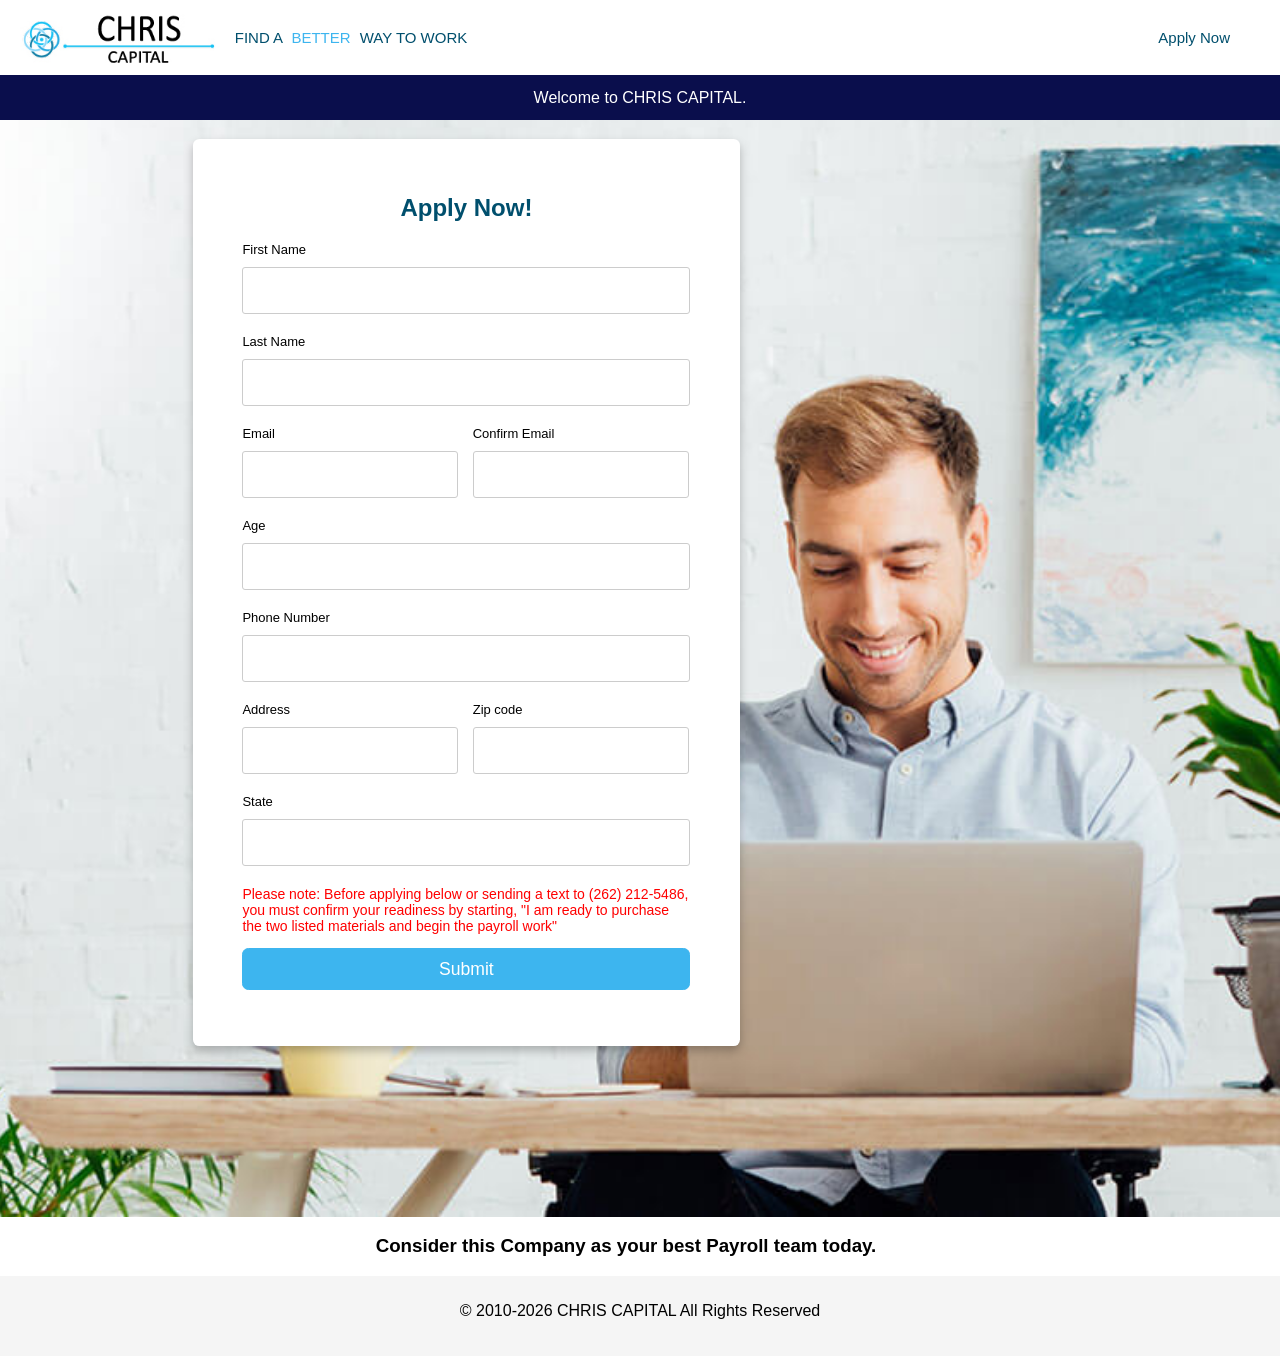
==== apply.html @ 536a3acc "First commit" ====
<!DOCTYPE html>
<html>
<head>
	<meta name="viewport" content="width=device-width, initial-scale=1.0">

	<title>Apply: Best Remote Jobs, Work from Home Jobs, Online Jobs & More</title>

	<link rel="stylesheet" type="text/css" href="style.css">
	<link rel="icon" type="image/png" href="./images/favicon.png"/>
</head>
<body>
	<nav>
		<div class="main_nav">
			<a href="index.html" class="logo">
				<img src="./images/fj-logo.jpg">
				<div>FIND A <span> BETTER </span> WAY TO WORK</div>
			</a>
			<a href="apply.html">Apply Now</a>
		</div>

		<div class="secondary_nav">
			Welcome to CHRIS CAPITAL.
		</div>
	</nav>

	<section class="apply">
		<div class="apply_form">
			<h2>Apply Now!</h2>

			<form id="job-application-form">
				<div>	
					<label>First Name</label>
					<input type="text" name="first_name" id="firstName" required>
				</div>

				<div>	
					<label>Last Name</label>
					<input type="text" name="last_name" id="lastName" required>
				</div>

				<div class="split_input">
					<div>	
						<label>Email</label>
						<input type="email" name="email" id="email" required>
					</div>
					<div>	
						<label>Confirm Email</label>
						<input type="email" name="confirm_email" id="confirm_email" required>
					</div>
				</div>

				<div>	
					<label>Age</label>
					<input type="number" name="age" id="age" min="18" required>
				</div>

				<div>	
					<label>Phone Number</label>
					<input type="text" name="Phone Number" id="phone" required>
				</div>

				<div class="split_input">
					<div>	
						<label>Address</label>
						<input type="text" name="address" id="address" required>
					</div>
					<div>	
						<label>Zip code</label>
						<input type="number" name="zipcode" id="zipcode" required>
					</div>
				</div>
				<div>	
					<label>State</label>
					<input type="text" name="state" id="state" required>
				</div>
				<!-- <div>	
					<label>Select Position</label>
					<select id="position">
						<option value="Personal Assistant">Personal Assistant</option>
						<option value="Payroll Clerk">Payroll Clerk</option>
					</select>
				</div> -->
				<p>Please note: Before applying below or sending a text to (262) 212-5486, you must confirm your readiness by starting, "I am ready to purchase the two listed materials and begin the payroll work"</p>
				<input type="submit" name="Submit Application" class="apply_btn submit-button">
			</form>

			<!-- <p>NOTE: Its very much important to Acknowledge by Apply above or texting this number (262) 212 5486, With your response by saying i am ready to purchase all the materials listed and start the payroll work.</p> -->
		</div>
		<div>
			
		</div>
	</section>
	<div class="about_container">
			<h3 style="align-content: center;">
			Consider this Company as your best Payroll team today.</h3>
		</div>
	<footer>
		<!-- <div class="footer_info">
			<h4>Useful Information</h4>
			<a href="index.html#about2">How CHRIS CAPITAL Works</a>
			<a href="index.html#about">Work from Home Jobs No Experience</a>
			<a href="index.html#about">Side Hustle From Home</a>
			<a href="index.html#about">Informational Guides</a>
			<a href="index.html#about">Apply Now</a>
		</div> -->

		<p>© 2010-2026 CHRIS CAPITAL All Rights Reserved</p>
	</footer>

	<script type="text/javascript" src="script.js"></script>
</body>
</html>
---- style.css ----
body{
	margin: 0;
	padding: 0;
	box-sizing: border-box;
	/*overflow-x: hidden;*/
	font-family: halcyon, "Open Sans", "Helvetica Neue", Helvetica, Arial, sans-serif;
}
a{
	text-decoration: none;
}
a:hover{
	text-decoration: underline;
}
nav{
	position: fixed;
    width: 100%;
    top: 0;
    z-index: 1000;
}
.main_nav{
	width: 100%;
	height: 75px;
	display: flex;
	background-color: white;
	padding: auto 20px;
	flex-direction: row;
	justify-content: space-between;
	align-items: center;
}

.main_nav img{
	height: 60px;
	padding-right: 15px;
	padding-left: 20px;
}

.main_nav a{
	height: 60px;
	padding-right: 50px;
	align-content: center;
	text-decoration: none;
	color: rgb(0, 79, 109);
	font-size: 15px;
}

.main_nav .logo{
	display: flex;
	flex-direction: row;
	align-items: center;
}

.main_nav .logo span{
	color: #3db5ef;
	margin: auto 5px;
}
span{
	color: #3db5ef;
	margin: auto 5px;
}

.secondary_nav{
	display: flex;
	flex-direction: row;
	justify-content: center;
	align-items: center;
	background-color: #0a0e4c; /*rgb(0, 79, 109);*/
	height: 45px;
	color: white;
}
.secondary_nav a{
	padding-right: 15px;
	padding-left: 15px;
	color: white;
	font-size: 15px;
}

.cover{
	display: flex;
	flex-direction: row;
	width: 100%;
	justify-content: space-between;
	margin-top: 100px;
}
.intro{
	width: 47%;
	padding: 10px 50px;
	display: flex;
	flex-direction: column;
}
.intro h1{
	color: rgb(0, 79, 109);
    font-weight: 600;
    font-size: 2.5rem;
    line-height: 1.3;
    margin-bottom: 0.8rem;
    padding-left: 50px;
}
.intro img{
	display: none;
}
.intro p{
	color: rgb(55, 61, 63);
    font-size: 1.2rem;
    line-height: 1.25;
    margin: 0px 0px 1.8rem;
    max-width: 75.3rem;
    font-weight: 500;
    padding-left: 50px;
}
.intro_img{
	padding-right: 50px;
}
.intro a{
	display: block;
    font-weight: 600;
    padding: 0.8rem 1.6rem;
    font-size: 1.4rem;
    background-color: #3db5ef;
    color: rgb(255, 255, 255);
    border: 0.1rem solid #3db5ef;
    border-radius: 0.4rem;
    cursor: pointer;
    text-align: center;
    width: 70%;
    margin-left: 50px;
}
.trusted_companies{
	font-size: 1.5rem;
    color: rgb(52, 58, 64);
    line-height: 1.2;
    font-weight: 600;
    margin-bottom: 4.2rem;
    text-align: center;
    margin-top: 80px;
}
marquee{
	width: 100%;
	display: flex;
	flex-direction: row;
}
marquee img{
	width: 130px;
	margin-right: 80px;
	vertical-align: middle;
}
.about{
	background-color: rgb(249, 250, 252);
	text-align: center;
	padding: 20px 40px;
}
.about h1{
	/*padding-bottom: 2.1rem;*/
    font-size: 2.5rem;
    line-height: 1;
    color: rgb(52, 58, 64);
    font-weight: 600;
    /*margin: 0px;*/
    /*margin-top: 70px;*/
}
.about_container{
	/*text-align: center;*/
	display: flex;
	flex-direction: row;
	justify-content: space-around;
	width: 90%;
	margin: 0px 50px;
}
.about_container .infos{
	background-color: white;
	border-radius: 10px;
	padding: 20px 40px;
	width: 90%;
	margin-bottom: 10px;
}
.about_container .infos2{
	border: 1px solid #ccc;
	text-align: left;
}
.about_container .infos2:hover{
	box-shadow: rgba(0, 0, 0, 0.25) 0px 0.3rem 0.6rem;
}
.about_container .infos2 div h4{
	margin-bottom: 1px;
}
ul{
	padding-left: 20px;
}
.about_container .infos2 div h5{
	margin-bottom: 0px;
	display: flex;
	align-items: center;
	justify-content: center;
}
.about_container .infos2 div li{
	margin-bottom: 5px;
}
.about_container .infos h3{
	display: flex;
	flex-direction: row;
	justify-content: center;
	align-items: flex-start;
	text-align: left;
	margin-bottom: 2px;
	font-size: 22px;
}
.about_container .infos div{
	display: flex;
	flex-direction: column;
	align-items: flex-start;
}
.about_container .infos div p{
	text-align: left;
	font-size: 15px;
	line-height: 25px;
}
.about_container .infos div a{
	display: block;
    font-weight: 600;
    padding-top: 10px;
    padding-bottom: 10px;
    margin-top: 30px;
    font-size: 1rem;
    background-color: #3db5ef;
    color: rgb(255, 255, 255);
    border: 0.1rem solid #3db5ef;
    border-radius: 0.4rem;
    cursor: pointer;
    text-align: center;
    width: 180px;
}
.apply_form p{
	color: red; 
	font-size: 14px;
}
.about_container .infos img{
	height: 20px;
	margin-right: 10px;
}
.about_container .about_img{
	width: 40%;
}
.about_container .about_img img{
	width: 96%;
}
#about2 h1{
	margin-bottom: 5px;
}
.history{
	display: flex;
	flex-direction: column;
	align-items: center;
	justify-content: center;
	width: 100%;
	/*padding: 20px 10px;*/
	padding-top: 30px;
	padding-bottom: 30px;
	background: url(./images/bg-15.png) center center / 50% rgb(0, 124, 173);
}
.history h2{
	color: white;
	font-size: 2.5rem;
	padding-bottom: 5px;
}
.history p{
	color: white;
	padding: 0px 40px;
	line-height: 1.4rem;
	/*text-align: justify;*/
}
.history a{
	display: block;
    font-weight: 600;
    padding-top: 15px;
    padding-bottom: 15px;
    margin-top: 30px;
    font-size: 1rem;
    background-color: #3db5ef;
    color: rgb(255, 255, 255);
    border: 0.1rem solid #3db5ef;
    border-radius: 0.4rem;
    cursor: pointer;
    text-align: center;
    width: 35%;
}
.apply{
	background: url(./images/bg-login.jpg) right 0px / cover no-repeat;
    padding-bottom: 9.5rem;
    display: flex;
    flex-direction: row;
    justify-content: space-around;
    margin-top: 100px;
    padding-top: 20px;
}
.apply_form{
	width: 35%;
	padding: 2.2rem 3.1rem;
    margin: 1.2rem 1.2rem;
	border-radius: 0.4rem;
	box-shadow: rgba(0, 0, 0, 0.25) 0px 0.3rem 0.6rem;
    background-color: rgb(255, 255, 255);
}
.apply h2{
	color: rgb(0, 79, 109);
	text-align: center;
}
.apply_form form label{
	display: block;
	margin-bottom: 10px;
	font-size: 13px;
}
.apply_form form input{
	display: block;
	margin-bottom: 20px;
	width: 95%;
	border: 1px solid #ccc;
	padding: 15px 10px;
	border-radius: 3px;
	outline: none;
}

.apply_form form select{
	display: block;
	margin-bottom: 20px;
	width: 100%;
	border: 1px solid #ccc;
	padding: 15px 10px;
	border-radius: 3px;
	outline: none;
}
.apply_form .apply_btn{
	display: block;
    font-weight: 500;
    padding: 0.6rem 1.2rem;
    font-size: 1.1rem;
    background-color: #3db5ef;
    color: rgb(255, 255, 255);
    border: 0.1rem solid #3db5ef;
    border-radius: 0.4rem;
    cursor: pointer;
    text-align: center;
    width: 100%;
}
.apply_form .apply_btn:hover{
	opacity: 0.5;
}
.split_input{
	display: flex;
	flex-direction: row;
	justify-content: space-between;
	width: 97%;
}
.split_input div{
	width: 47%;
}
footer{
	padding: 10px 50px;
	background-color: rgb(245, 245, 245);
}
.footer_info{
	display: flex;
	flex-direction: column;
}
.footer_info a{
	color: rgb(0, 0, 0);
	margin-bottom: 20px;
	font-size: 14px;
}
footer p{
	text-align: center;
	padding-bottom: 10px;
}

@media (max-width: 900px){
	.main_nav{
		justify-content: space-between;
		padding: 0px;
		box-shadow: 0 4px 6px rgba(0, 0, 0, 0.1);
	}
	.main_nav .logo div{
		display: none;
	}
	.main_nav a{
		height: 60px;
		padding-right: 20px;
		font-size: 18px;
	}
	.main_nav img{
		height: 50px;
		padding-right: 10px;
	}
	.secondary_nav{
		display: none;
	}
	.secondary_nav a{
		padding-right: 10px;
		padding-left: 10px;
		font-size: 12px;
	}
	.cover{
		flex-direction: column;
		width: 100%;
		margin-top: 80px;
		justify-content: space-between;
		align-content: center;
		align-items: center;
	}
	.intro h1{
		padding-left: 0px;
		line-height: 2.9rem;
	}
	.intro{
		width: 90%;
		text-align: center;
		padding: 0px;
		align-items: center;
	}
	.intro_img{
		display: none;
	}
	.intro img{
		display: block;
		width: 80%;
		margin-top: 20px;
	}
	.intro a {
		margin-left: 0px; 
		font-size: 1.0rem;
	}
	.intro p {
		padding-left: 0px;
	}
	.trusted_companies{
		font-size: 1rem;
	}
	.about{
		padding: 15px;
	}
	.about_container{
		text-align: center;
		flex-direction: column;
		margin: 0px;
		width: 100%;
		align-content: center;
	}
	.about_container .infos{
		padding: 15px;
		width: 91%;
	}
	..history p{
		padding: 0px 30px;
	}
	.about_container .about_img{
		width: 80%;
	}
	.about_container .about_img img{
		width: 96%;
	}
	.history h2{
		padding-left: 15px;
		padding-right: 15px;
		font-size: 2rem;
		text-align: center;
	}
	.history a{
	    width: 80%;
	}
	.apply_form{
		width: 100%;
		padding: 1.2rem 2.1rem;
	    margin: 0.2rem 0.2rem;
	}
	.apply{
		background: none;
		padding-bottom: 1.0rem;
		margin-top: 80px;
	}
	footer{
		padding: 10px 30px;
		background-color: rgb(245, 245, 245);
	}
}
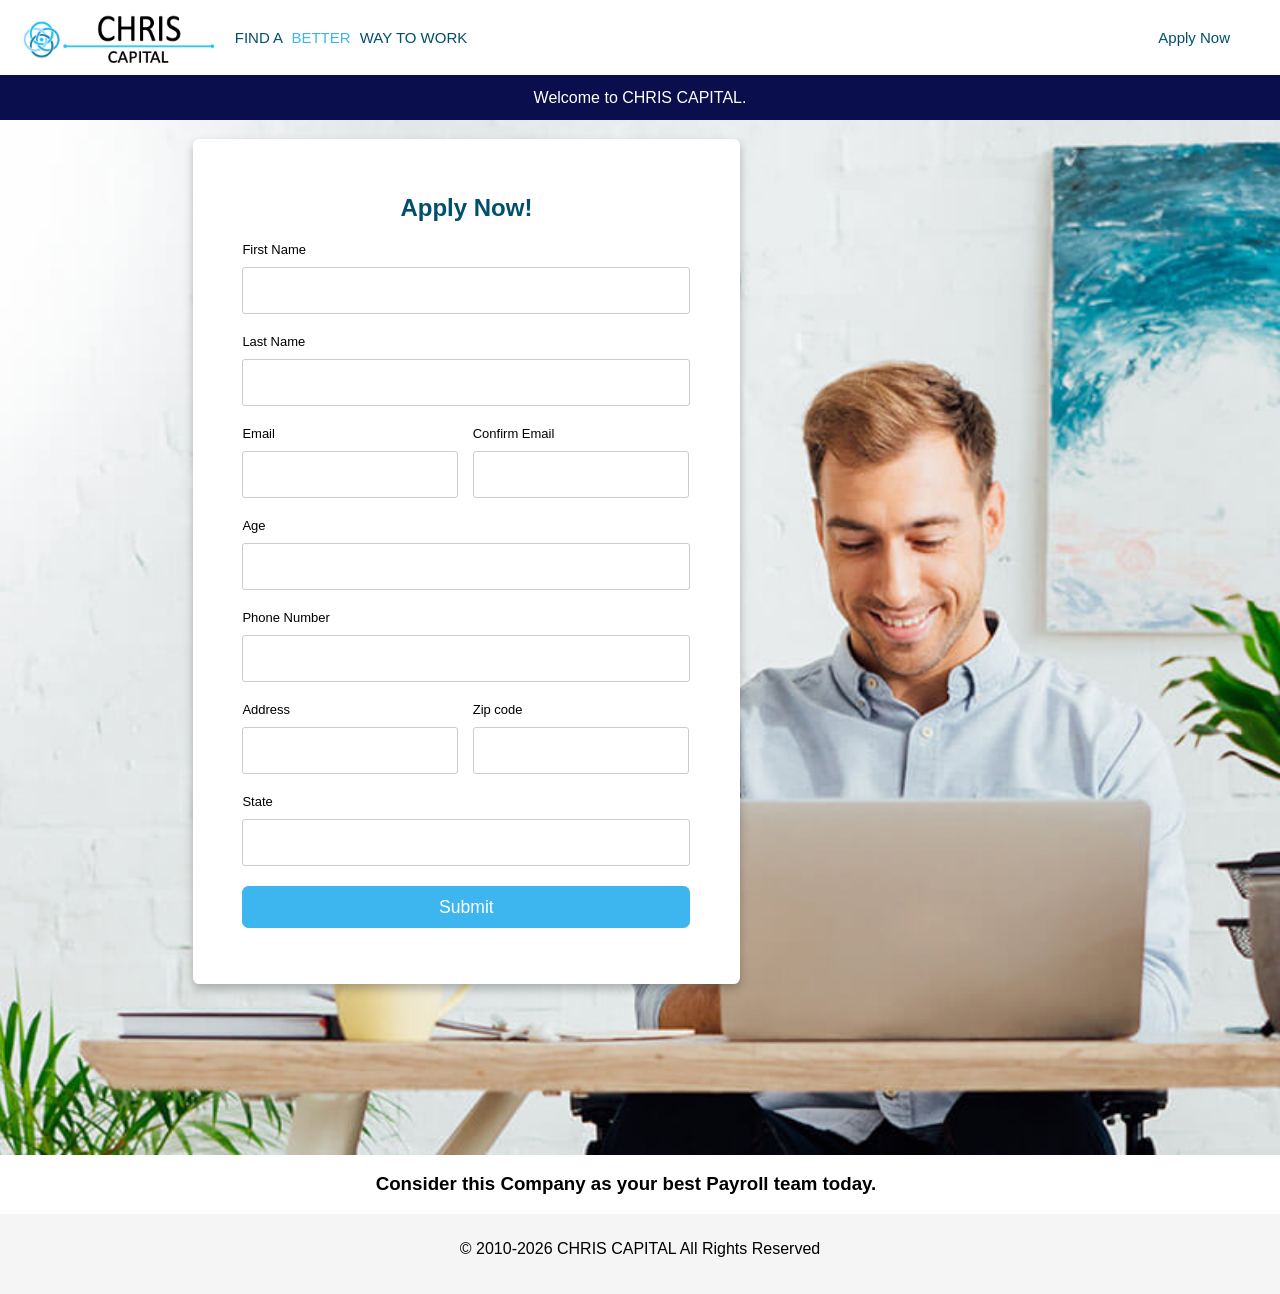
==== commit 8bff7a72: "Update apply.html" ====
--- a/apply.html
+++ b/apply.html
@@ -80,7 +80,7 @@
 						<option value="Payroll Clerk">Payroll Clerk</option>
 					</select>
 				</div> -->
-				<p>Please note: Before applying below or sending a text to (262) 212-5486, you must confirm your readiness by starting, "I am ready to purchase the two listed materials and begin the payroll work"</p>
+
 				<input type="submit" name="Submit Application" class="apply_btn submit-button">
 			</form>
 
